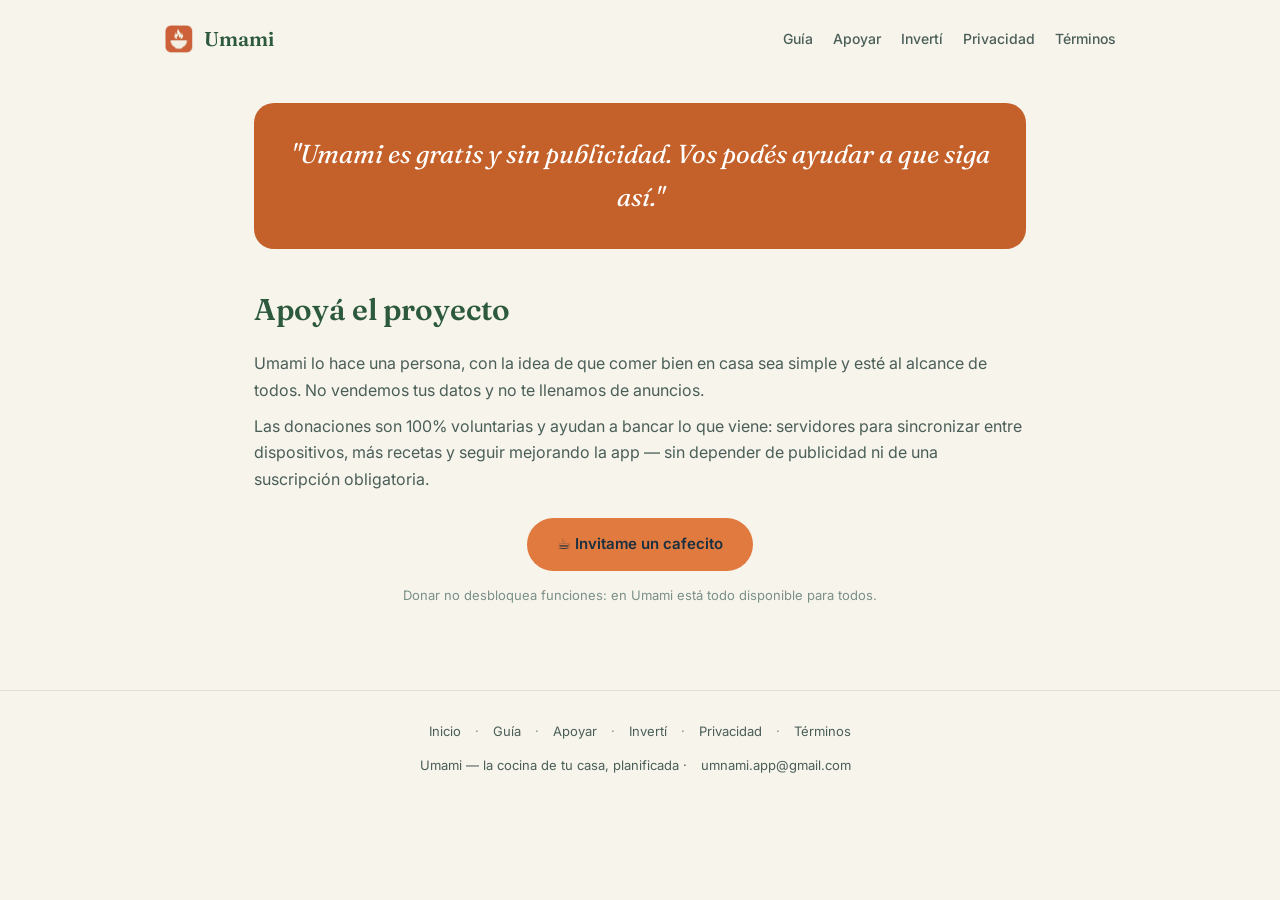
==== donaciones.html @ b65d6b72 "Add files via upload" ====
<!doctype html><html lang="es"><head><meta charset="utf-8">
<meta name="viewport" content="width=device-width,initial-scale=1"><title>Umami — Apoyá el proyecto</title>
<link rel="icon" href="umami-logo.png">
<link href="https://fonts.googleapis.com/css2?family=Fraunces:ital,opsz,wght@0,9..144,400..600;1,9..144,400&family=Inter:wght@400;500;600&display=swap" rel="stylesheet">
<link rel="stylesheet" href="estilo.css"></head><body>
<header class="nav"><a class="brand" href="index.html"><img src="umami-logo.png" alt="">Umami</a>
<nav class="links"><a href="guia.html">Guía</a><a href="donaciones.html">Apoyar</a><a href="inversion.html">Invertí</a><a href="privacidad.html">Privacidad</a><a href="terminos.html">Términos</a></nav></header>

<div class="wrap"><div class="grito"><div class="q">"Umami es gratis y sin publicidad. Vos podés ayudar a que siga así."</div></div>
<section style="border-top:none;padding-top:10px"><h2>Apoyá el proyecto</h2>
<p>Umami lo hace una persona, con la idea de que comer bien en casa sea simple y esté al alcance de todos. No vendemos tus datos y no te llenamos de anuncios.</p>
<p>Las donaciones son 100% voluntarias y ayudan a bancar lo que viene: servidores para sincronizar entre dispositivos, más recetas y seguir mejorando la app — sin depender de publicidad ni de una suscripción obligatoria.</p>
<p class="center" style="margin-top:26px"><a class="btn terra" href="https://cafecito.app/umami-app" target="_blank" rel="noopener">☕ Invitame un cafecito</a></p>
<p class="center mono" style="margin-top:14px">Donar no desbloquea funciones: en Umami está todo disponible para todos.</p></section></div><footer><div><a href="index.html">Inicio</a> · <a href="guia.html">Guía</a> · <a href="donaciones.html">Apoyar</a> · <a href="inversion.html">Invertí</a> · <a href="privacidad.html">Privacidad</a> · <a href="terminos.html">Términos</a></div>
<p style="margin-top:12px">Umami — la cocina de tu casa, planificada · <a href="mailto:umnami.app@gmail.com">umnami.app@gmail.com</a></p></footer></body></html>
---- estilo.css ----
:root{--cream:#F7F4EC;--paper:#FFFDF8;--green:#2D5A3D;--terra:#C4612A;--terraL:#E07A3F;--ink:#1A3040;--ink2:#4A5E58;--muted:#7A9088;--line:#E7E0D2}
*{box-sizing:border-box;margin:0;padding:0}
body{background:var(--cream);color:var(--ink);font-family:'Inter',system-ui,sans-serif;line-height:1.65}
a{color:var(--green);text-decoration:none}
.wrap{max-width:820px;margin:0 auto;padding:0 24px}
header.nav{display:flex;align-items:center;justify-content:space-between;padding:22px 24px;max-width:1000px;margin:0 auto}
.brand{display:flex;align-items:center;gap:10px;font-family:'Fraunces',serif;font-weight:600;font-size:20px;color:var(--green)}
.brand img{width:30px;height:30px;border-radius:8px}
nav.links a{margin-left:20px;font-size:14px;color:var(--ink2);font-weight:500}
.hero{text-align:center;padding:70px 24px 40px}
.hero img.ic{width:110px;height:110px;border-radius:27px;box-shadow:0 6px 20px rgba(30,40,30,.14);margin-bottom:26px}
.hero h1{font-family:'Fraunces',serif;font-size:56px;font-weight:600;color:var(--green);letter-spacing:-1px}
.hero .tag{font-family:'Fraunces',serif;font-size:22px;color:var(--terra);font-style:italic;margin-top:6px}
.hero p.lead{font-size:18px;color:var(--ink2);max-width:580px;margin:22px auto 30px}
.btn{display:inline-block;background:var(--green);color:#fff;padding:14px 30px;border-radius:50px;font-weight:600;font-size:15px}
.btn.terra{background:var(--terraL);color:var(--ink)}
.soon{font-size:13px;color:var(--muted);margin-top:12px}
section{padding:44px 0;border-top:1px solid var(--line)}
h2{font-family:'Fraunces',serif;font-size:30px;color:var(--green);font-weight:600;margin-bottom:16px}
h3{font-family:'Fraunces',serif;font-size:20px;color:var(--ink);margin:18px 0 6px}
p{margin:10px 0;color:var(--ink2)}
.steps{display:grid;grid-template-columns:repeat(2,1fr);gap:18px;margin-top:18px}
.step{background:var(--paper);border:1px solid var(--line);border-radius:16px;padding:20px}
.step b{color:var(--green);font-family:'Fraunces',serif;font-size:17px}
.grito{background:var(--terra);color:#fff;border-radius:20px;padding:30px 34px;margin:26px 0;text-align:center}
.grito .q{font-family:'Fraunces',serif;font-size:26px;font-style:italic}
.center{text-align:center}
footer{border-top:1px solid var(--line);margin-top:30px;padding:30px 24px;text-align:center;color:var(--muted);font-size:13px}
footer a{margin:0 10px;color:var(--ink2)}
.mono{color:var(--muted);font-size:13px}
.kick{display:inline-block;font-size:12px;letter-spacing:2px;text-transform:uppercase;color:var(--terra);font-weight:600;margin-bottom:4px}
.stats{display:grid;grid-template-columns:repeat(3,1fr);gap:16px;margin:22px 0}
.stat{background:var(--paper);border:1px solid var(--line);border-radius:16px;padding:20px;text-align:center}
.stat b{display:block;font-family:'Fraunces',serif;font-size:28px;color:var(--green);line-height:1.1}
.stat span{font-size:12px;color:var(--muted)}
.pts{list-style:none;margin:12px 0}
.pts li{padding:11px 0 11px 26px;position:relative;border-bottom:1px solid var(--line);color:var(--ink2)}
.pts li:last-child{border-bottom:none}
.pts li:before{content:"";position:absolute;left:0;top:18px;width:9px;height:9px;border-radius:50%;background:var(--terraL)}
.pts li b{color:var(--ink)}
.src{font-size:11px;color:var(--muted);margin-top:22px;line-height:1.5}
@media(max-width:620px){.steps,.stats{grid-template-columns:1fr}.hero h1{font-size:44px}}
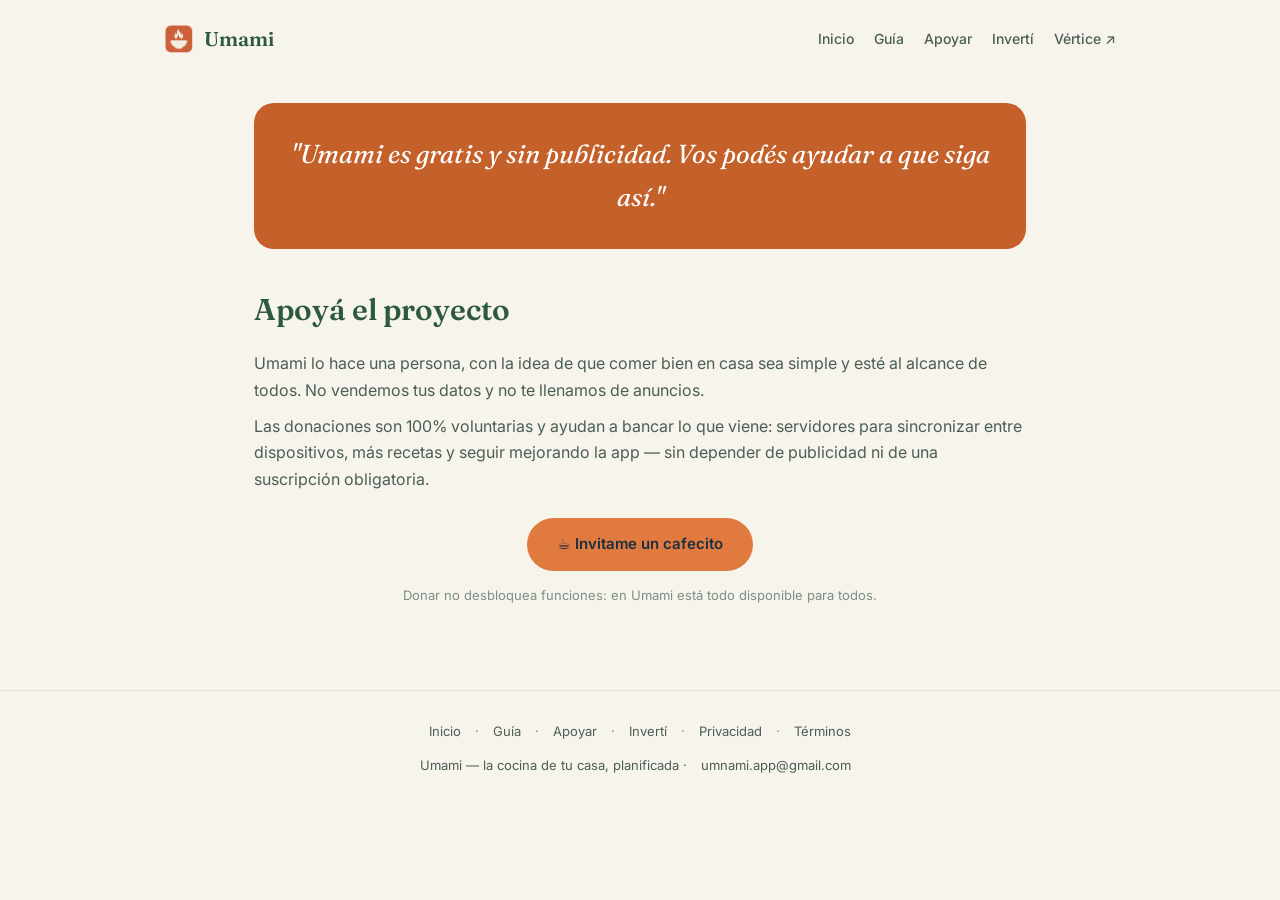
==== commit f9d8f7a7: "Add files via upload" ====
--- a/donaciones.html
+++ b/donaciones.html
@@ -4,7 +4,7 @@
 <link href="https://fonts.googleapis.com/css2?family=Fraunces:ital,opsz,wght@0,9..144,400..600;1,9..144,400&family=Inter:wght@400;500;600&display=swap" rel="stylesheet">
 <link rel="stylesheet" href="estilo.css"></head><body>
 <header class="nav"><a class="brand" href="index.html"><img src="umami-logo.png" alt="">Umami</a>
-<nav class="links"><a href="guia.html">Guía</a><a href="donaciones.html">Apoyar</a><a href="inversion.html">Invertí</a><a href="privacidad.html">Privacidad</a><a href="terminos.html">Términos</a></nav></header>
+<nav class="links"><a href="index.html">Inicio</a><a href="guia.html">Guía</a><a href="donaciones.html">Apoyar</a><a href="inversion.html">Invertí</a><a href="https://estudiovertice.github.io/" target="_blank" rel="noopener">Vértice ↗</a></nav></header>
 
 <div class="wrap"><div class="grito"><div class="q">"Umami es gratis y sin publicidad. Vos podés ayudar a que siga así."</div></div>
 <section style="border-top:none;padding-top:10px"><h2>Apoyá el proyecto</h2>
